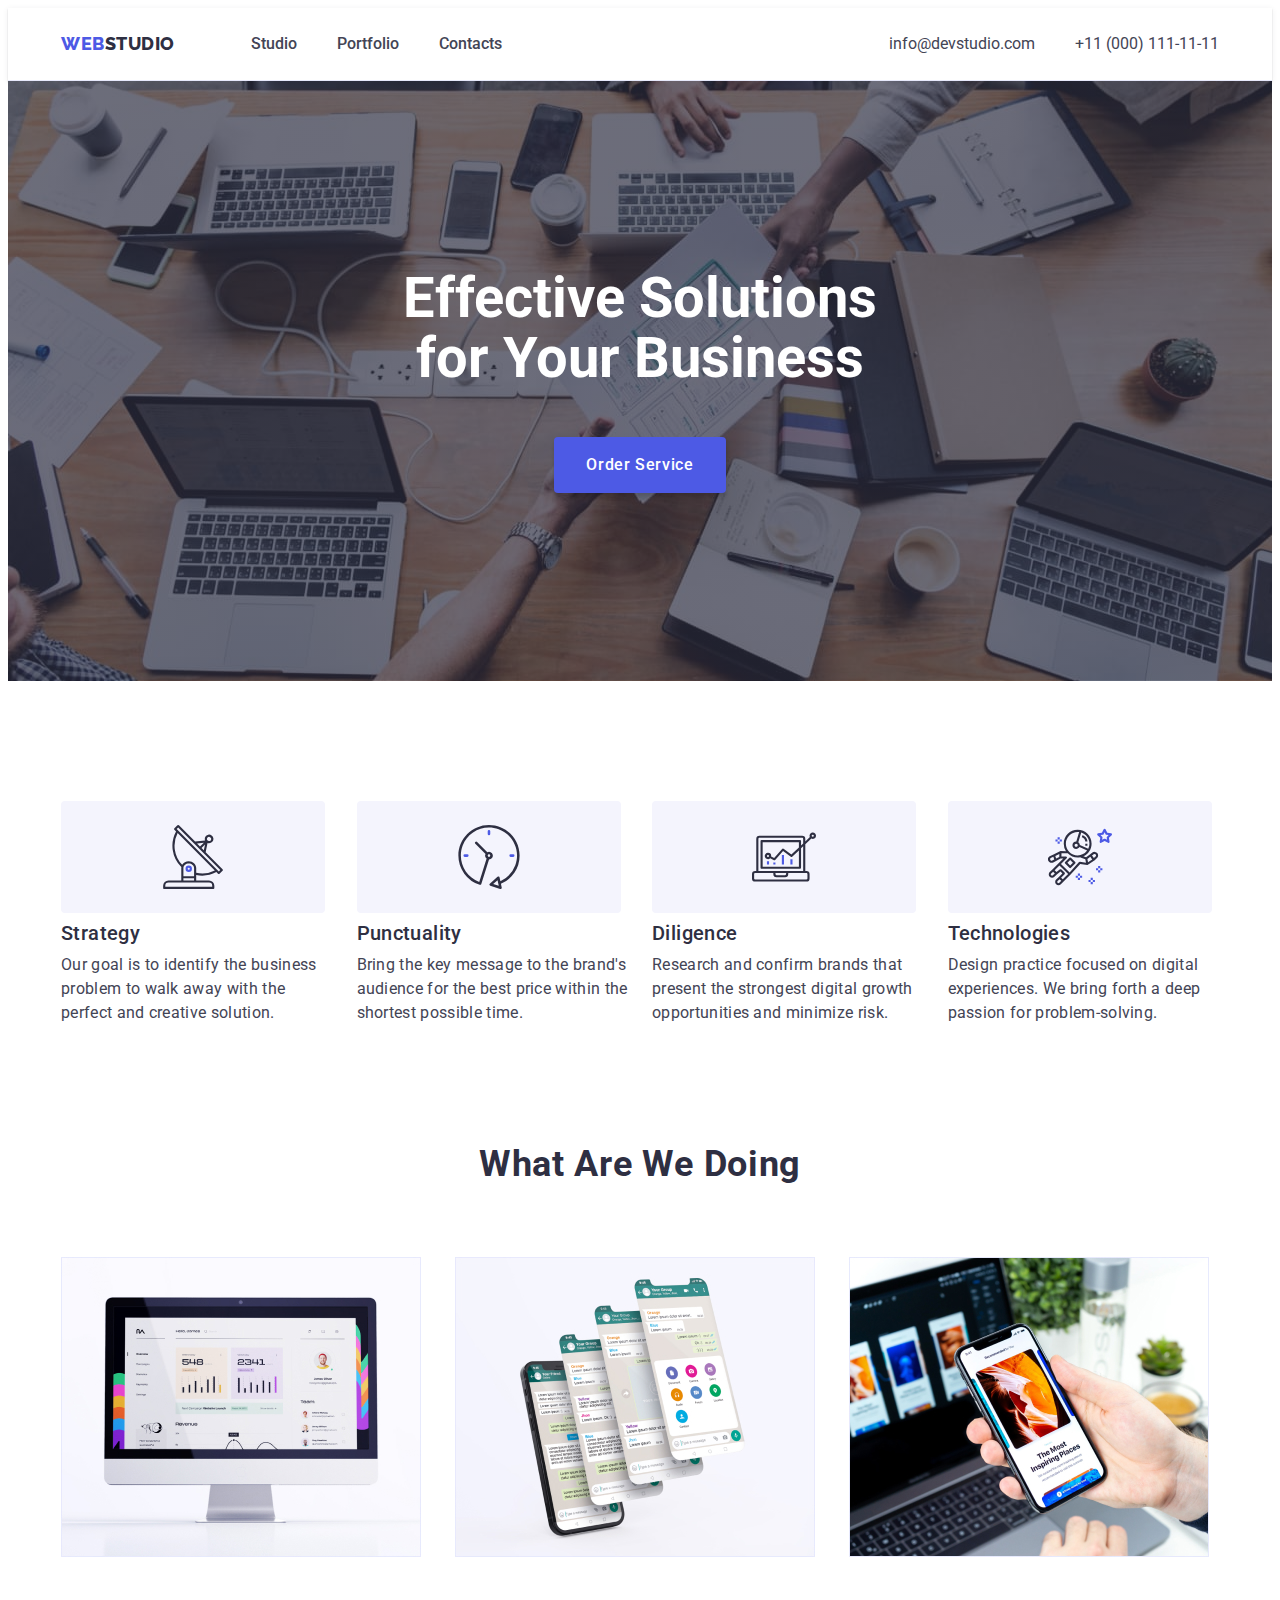
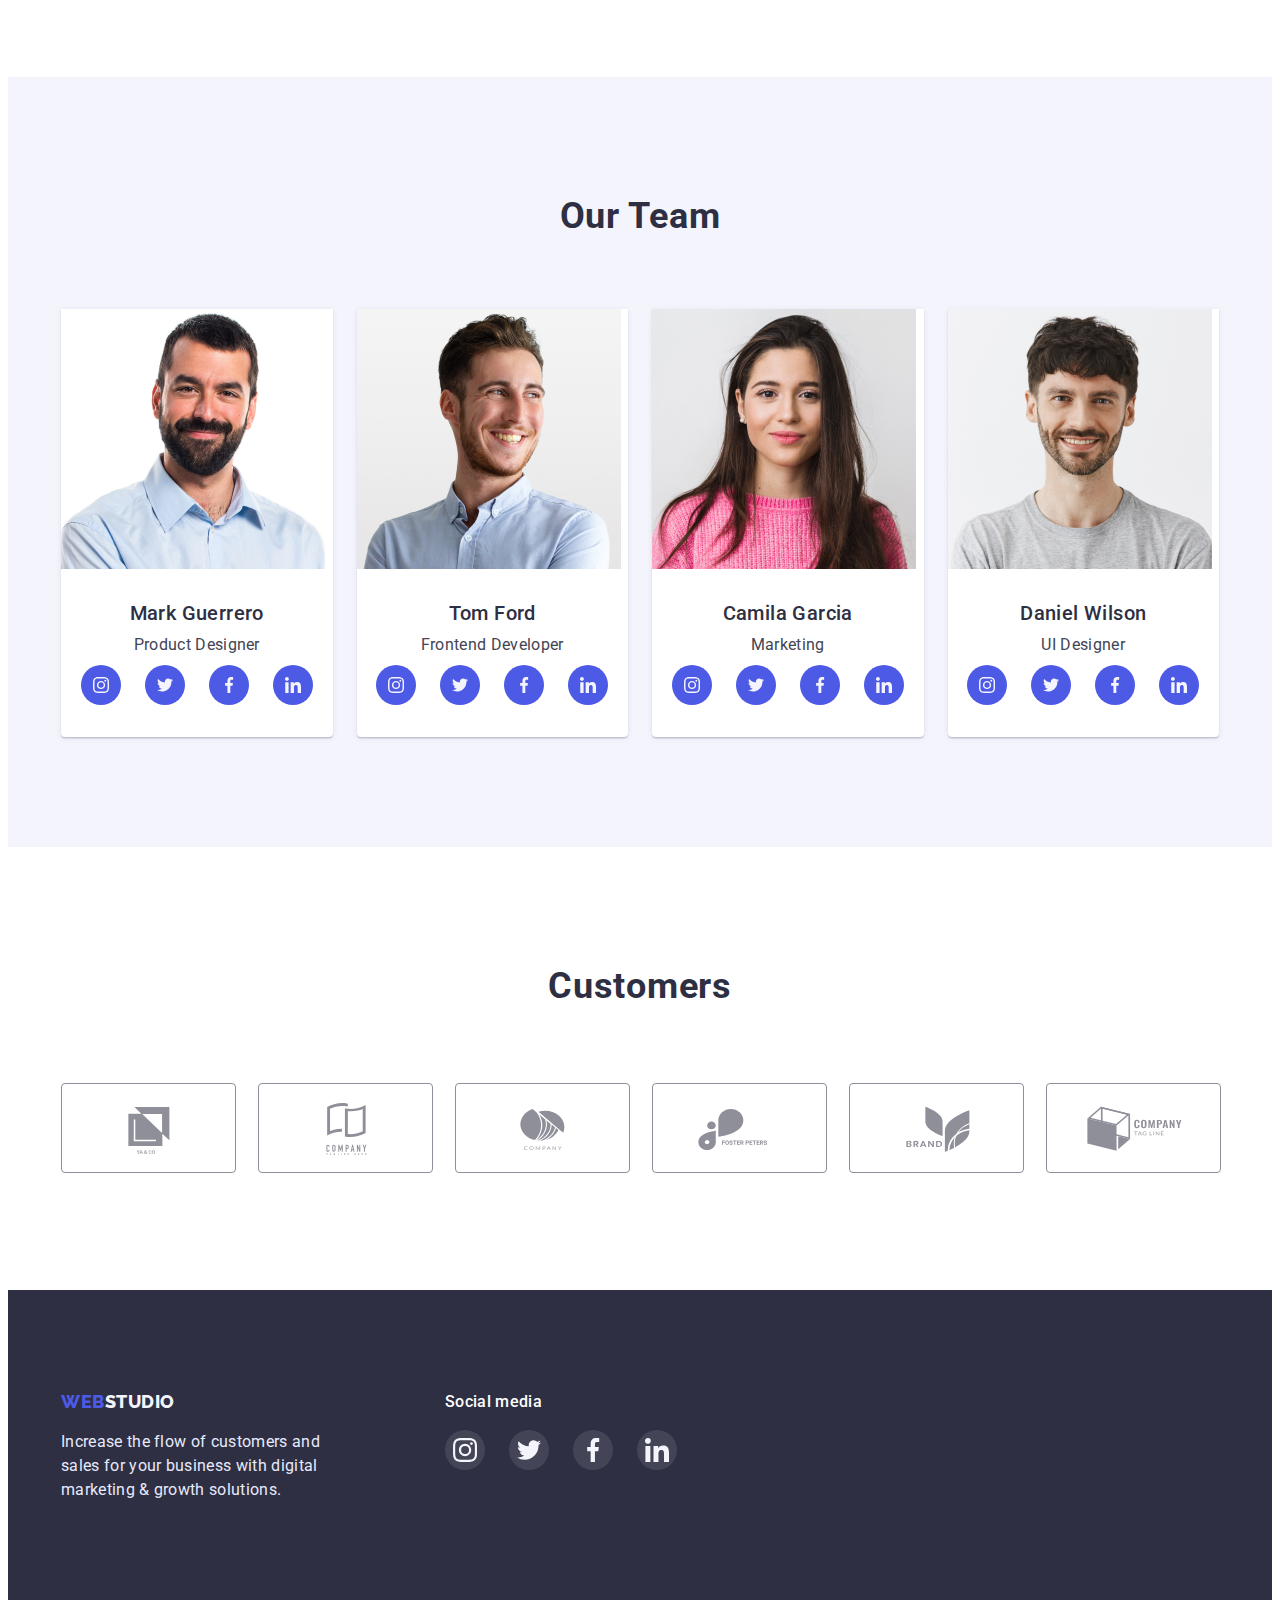
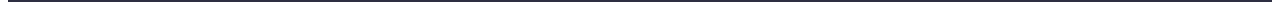
==== index.html @ 51e7d32e "Initial commit" ====
<!DOCTYPE html>
<html lang="en">

<head>
  <meta charset="UTF-8" />
  <meta http-equiv="X-UA-Compatible" content="IE=edge" />
  <meta name="viewport" content="width=device-width, initial-scale=1.0" />
  <title>WebStudio</title>
  <link rel="preconnect" href="https://fonts.googleapis.com" />
  <link rel="preconnect" href="https://fonts.gstatic.com" crossorigin />
  <link href="https://fonts.googleapis.com/css2?family=Raleway:wght@800&family=Roboto:wght@400;500;700;900&display=swap"
    rel="stylesheet" />
  <link rel="stylesheet" href="https://cdnjs.cloudflare.com/ajax/libs/modern-normalize/1.1.0/modern-normalize.min.css"
    integrity="sha512-wpPYUAdjBVSE4KJnH1VR1HeZfpl1ub8YT/NKx4PuQ5NmX2tKuGu6U/JRp5y+Y8XG2tV+wKQpNHVUX03MfMFn9Q=="
    crossorigin="anonymous" referrerpolicy="no-referrer" />
  <link rel="stylesheet" href="./css/styles.css" />
</head>

<body>
  <header class="header">
    <div class="container header-container">

      <nav class="nav-list">
        <a href="./index.html" class="logo">WEB<span class="logo-item-top">STUDIO</span> </a>
        <ul class="navigation-list">
          <li><a href="./index.html" class="navigation ">Studio</a></li>
          <li><a href="./portfolio.html" class="navigation ">Portfolio</a></li>
          <li><a href="" class="navigation contacts">Contacts</a></li>
        </ul>
      </nav>

      <address>
        <ul class="address-list">
          <li><a href="mailto:info@devstudio.com" class="contacts"> info@devstudio.com </a></li>
          <li><a href="tel:+110001111111" class="contacts"> +11 (000) 111-11-11 </a></li>
        </ul>
      </address>
    </div>
  </header>

  <!--todo---------hero-------------->

  <main>
    <section class="hero">
      <div class="container">
        <h1 class="main-title">Effective Solutions for Your Business</h1>
        <button type="button" class="button-studio">Order Service</button>
      </div>
    </section>

    <section class="section">
      <div class="container">
        <h2 class="visually-hidden">Feature</h2>
        <ul class="feature-container ">
          <li class="feature strategy-icon">
            <div class="icon">
              <svg width="64" height="64">
                <use href="./images/icons.svg#icon-antenna"></use>
              </svg>
            </div>
            <h3 class="main-item">Strategy</h3>
            <p class="main-text studio">
              Our goal is to identify the business problem to walk away with the perfect and creative solution.
            </p>
          </li>
          <li class="feature time-icon">
            <div class="icon">
              <svg width="64" height="64">
                <use href="./images/icons.svg#icon-clock"></use>
              </svg>
            </div>
            <h3 class="main-item">Punctuality</h3>
            <p class="main-text studio">
              Bring the key message to the brand's audience for the best price within the shortest possible time.
            </p>
          </li>
          <li class="feature diagram-icon">
            <div class="icon">
              <svg width="64" height="64">
                <use href="./images/icons.svg#icon-diagram"></use>
              </svg>
            </div>
            <h3 class="main-item">Diligence</h3>
            <p class="main-text studio">
              Research and confirm brands that present the strongest digital growth opportunities and minimize risk.
            </p>
          </li>
          <li class="feature tech-icon">
            <div class="icon">
              <svg width="64" height="64">
                <use href="./images/icons.svg#icon-astronaut"></use>
              </svg>
            </div>
            <h3 class="main-item">Technologies</h3>
            <p class="main-text studio">
              Design practice focused on digital experiences. We bring forth a deep passion for problem-solving.
            </p>
          </li>
        </ul>
      </div>
    </section>

    <section class="img-section">
      <div class="container">
        <h2 class="main-subtitle">What are we doing</h2>
        <ul class="img-studio-list">
          <li class="img-studio"><img src="./images/img1.jpg" alt="img1" width="360" /></li>
          <li class="img-studio"><img src="./images/img2.jpg" alt="img2" width="360" /></li>
          <li class="img-studio"><img src="./images/img3.jpg" alt="img3" width="360" /></li>
        </ul>
      </div>
    </section>

    <section class="main-team">
      <div class="container">
        <h2 class="main-subtitle">Our Team</h2>
        <ul class="card-team">
          <li class="main-list-team">
            <img src="./images/mark.jpg" alt="Mark Guerrero" width="264" />
            <div class="card-team-text">
              <h3 class="main-item">Mark Guerrero</h3>
              <p class="main-text team">Product Designer</p>
              <ul class="team-soc-list list">
                <li class="team-soc-item "><a href="" class="team-soc-link link"> <svg width="16" height="16"
                      class="team-soc-icon">
                      <use href="./images/icons.svg#icon-instagram"></use>
                    </svg></a></li>
                <li class="team-soc-item "><a href="" class="team-soc-link link"><svg width="16" height="16"
                      class="team-soc-icon">
                      <use href="./images/icons.svg#icon-twitter"></use>
                    </svg></a></li>
                <li class="team-soc-item "><a href="" class="team-soc-link link"><svg width="16" height="16"
                      class="team-soc-icon">
                      <use href="./images/icons.svg#icon-facebook"></use>
                    </svg></a></li>
                <li class="team-soc-item "><a href="" class="team-soc-link link"><svg width="16" height="16"
                      class="team-soc-icon">
                      <use href="./images/icons.svg#icon-linkedin"></use>
                    </svg></a></li>
              </ul>
            </div>
          </li>
          <li class="main-list-team">
            <img src="./images/tom.jpg" alt="Tom Ford" width="264" />
            <div class="card-team-text">
              <h3 class="main-item">Tom Ford</h3>
              <p class="main-text team">Frontend Developer</p>
              <ul class="team-soc-list list">
                <li class="team-soc-item "><a href="" class="team-soc-link link"> <svg width="16" height="16"
                      class="team-soc-icon">
                      <use href="./images/icons.svg#icon-instagram"></use>
                    </svg></a></li>
                <li class="team-soc-item "><a href="" class="team-soc-link link"><svg width="16" height="16"
                      class="team-soc-icon">
                      <use href="./images/icons.svg#icon-twitter"></use>
                    </svg></a></li>
                <li class="team-soc-item "><a href="" class="team-soc-link link"><svg width="16" height="16"
                      class="team-soc-icon">
                      <use href="./images/icons.svg#icon-facebook"></use>
                    </svg></a></li>
                <li class="team-soc-item "><a href="" class="team-soc-link link"><svg width="16" height="16"
                      class="team-soc-icon">
                      <use href="./images/icons.svg#icon-linkedin"></use>
                    </svg></a></li>
              </ul>
            </div>
          </li>
          <li class="main-list-team">
            <img src="./images/camila.jpg" alt="Camila Garcia" width="264" />
            <div class="card-team-text">
              <h3 class="main-item">Camila Garcia</h3>
              <p class="main-text team">Marketing</p>
              <ul class="team-soc-list list">
                <li class="team-soc-item "><a href="" class="team-soc-link link"> <svg width="16" height="16"
                      class="team-soc-icon">
                      <use href="./images/icons.svg#icon-instagram"></use>
                    </svg></a></li>
                <li class="team-soc-item "><a href="" class="team-soc-link link"><svg width="16" height="16"
                      class="team-soc-icon">
                      <use href="./images/icons.svg#icon-twitter"></use>
                    </svg></a></li>
                <li class="team-soc-item "><a href="" class="team-soc-link link"><svg width="16" height="16"
                      class="team-soc-icon">
                      <use href="./images/icons.svg#icon-facebook"></use>
                    </svg></a></li>
                <li class="team-soc-item "><a href="" class="team-soc-link link"><svg width="16" height="16"
                      class="team-soc-icon">
                      <use href="./images/icons.svg#icon-linkedin"></use>
                    </svg></a></li>
              </ul>
            </div>
          </li>
          <li class="main-list-team">
            <img src="./images/daniel.jpg" alt="Daniel Wilson" width="264" />
            <div class="card-team-text">
              <h3 class="main-item">Daniel Wilson</h3>
              <p class="main-text team">UI Designer</p>
              <ul class="team-soc-list list">
                <li class="team-soc-item "><a href="" class="team-soc-link link"> <svg width="16" height="16"
                      class="team-soc-icon">
                      <use href="./images/icons.svg#icon-instagram"></use>
                    </svg></a></li>
                <li class="team-soc-item "><a href="" class="team-soc-link link"><svg width="16" height="16"
                      class="team-soc-icon">
                      <use href="./images/icons.svg#icon-twitter"></use>
                    </svg></a></li>
                <li class="team-soc-item "><a href="" class="team-soc-link link"><svg width="16" height="16"
                      class="team-soc-icon">
                      <use href="./images/icons.svg#icon-facebook"></use>
                    </svg></a></li>
                <li class="team-soc-item "><a href="" class="team-soc-link link"><svg width="16" height="16"
                      class="team-soc-icon">
                      <use href="./images/icons.svg#icon-linkedin"></use>
                    </svg></a></li>
              </ul>
            </div>
          </li>
        </ul>
      </div>
    </section>
    <section class="customers-section">
      <div class="container">
        <h3 class="main-subtitle">customers</h3>
        <ul class="customers-list list">
          <li class="customers-list-item"><a href="" class="customers-link"><svg width="104" height="56"
                class="client-cust-icon">
                <use href="./images/icons.svg#icon-client1"></use>
              </svg></a></li>
          <li class="customers-list-item"><a href="" class="customers-link"><svg width="104" height="56"
                class="client-cust-icon">
                <use href="./images/icons.svg#icon-client2"></use>
              </svg></a></li>
          <li class="customers-list-item"><a href="" class="customers-link"><svg width="104" height="56"
                class="client-cust-icon">
                <use href="./images/icons.svg#icon-client3"></use>
              </svg></a></li>
          <li class="customers-list-item"><a href="" class="customers-link"><svg width="104" height="56"
                class="client-cust-icon">
                <use href="./images/icons.svg#icon-client4"></use>
              </svg></a></li>
          <li class="customers-list-item"><a href="" class="customers-link"><svg width="104" height="56"
                class="client-cust-icon">
                <use href="./images/icons.svg#icon-client5"></use>
              </svg></a></li>
          <li class="customers-list-item"><a href="" class="customers-link"><svg width="104" height="56"
                class="client-cust-icon">
                <use href="./images/icons.svg#icon-client6"></use>
              </svg></a></li>
        </ul>
      </div>
    </section>
  </main>

  <footer class="footer">
    <div class="container footer-block">

      <div>
        <a href="./index.html" class="logo"> WEB<span class="logo-item-bottom">STUDIO</span> </a>
        <p class="footer-text">
          Increase the flow of customers and sales for your business with digital marketing & growth solutions.
        </p>
      </div>
      <div class="footer-social">
        <p class="footer-media-title">Social media</p>
        <ul class="footer-soc-list list">
          <li class="footer-soc-item "><a href="" class="footer-soc-link link"><svg width="24" height="24"
                class="footer-soc-icon">
                <use href="./images/icons.svg#icon-instagram"></use>
              </svg></a></li>
          <li class="footer-soc-item "><a href="" class="footer-soc-link link"><svg width="24" height="24"
                class="footer-soc-icon">
                <use href="./images/icons.svg#icon-twitter"></use>
              </svg></a></li>
          <li class="footer-soc-item "><a href="" class="footer-soc-link link"><svg width="24" height="24"
                class="footer-soc-icon">
                <use href="./images/icons.svg#icon-facebook"></use>
              </svg></a></li>
          <li class="footer-soc-item "><a href="" class="footer-soc-link link"><svg width="24" height="24"
                class="footer-soc-icon">
                <use href="./images/icons.svg#icon-linkedin"></use>
              </svg></a></li>
        </ul>
      </div>
    </div>

  </footer>

</body>

</html>
---- css/styles.css ----
:root {
  --color-iris: #4d5ae5;
  --color-ocean: #404bbf;
  --color-green: #31d0aa;
  --color-navy-blue: #2e2f42;
  --color-slate: #434455;
  --color-light-slate: #8e8f99;
  --color-cornflower: #e7e9fc;
  --color-cloud: #f4f4fd;
  --color-navy-blue-modal: #2e2f42;
  --color-grey: #2e2f42;
  --color-white: #ffffff;
  --gradient-hero-grey: linear-gradient(rgba(46, 47, 66, 0.7), rgba(46, 47, 66, 0.7));
  --shadow-card: 0px 1px 6px rgba(46, 47, 66, 0.08), 0px 1px 1px rgba(46, 47, 66, 0.16), 0px 2px 1px rgba(46, 47, 66, 0.08);
}

body {
  font-family: "Roboto", sans-serif;
  color: var(--color-navy-blue);
  background-color: var(--color-white);
}

ul {
  list-style-type: none;
  padding: 0;
  margin: 0;
}

p,
h1,
h2,
h3,
h4,
h5,
h6 {
  margin: 0;
}


img {
  display: block;
  max-width: 100%;
  height: auto;
}

/**----------header------ */

.header {
  border-bottom: 1px solid var(--color-cornflower);
  box-shadow: 0px 2px 1px rgba(46, 47, 66, 0.08), 0px 1px 1px rgba(46, 47, 66, 0.16), 0px 1px 6px rgba(46, 47, 66, 0.08);
}

.header-container {
  display: flex;
  justify-content: space-between;
  align-items: center;
}

/**----------Logo-------- */

.logo {
  text-decoration: none;
  font-family: "Raleway";
  font-weight: 800;
  font-size: 18px;
  line-height: 1.33;
  color: var(--color-iris);
  letter-spacing: 0.03em;
}

.logo-item-top {
  color: var(--color-navy-blue);
}

.logo-item-bottom {
  color: var(--color-cloud);
}

/**----------Button------ */

.button-studio {
  cursor: pointer;
  color: var(--color-white);
  background-color: var(--color-iris);
  font-weight: 500;
  font-size: 16px;
  font-family: inherit;
  line-height: 1.5;
  letter-spacing: 0.04em;
  box-shadow: 0px 4px 4px rgba(0, 0, 0, 0.15);
  border-radius: 4px;
  padding: 16px 32px;
  min-width: 169px;
  margin-top: 48px;
  border: none;
}

.button-studio:hover,
.button-studio:focus {
  background-color: var(--color-ocean);
}

.button-portfolio-list {
  display: flex;
  justify-content: center;
  gap: 24px;
  margin-bottom: 72px;
}

.button-portfolio {
  cursor: pointer;
  color: var(--color-ocean);
  background-color: var(--color-cloud);
  font-weight: 500;
  font-size: 16px;
  font-family: inherit;
  line-height: 1.5;
  letter-spacing: 0.04em;
  border-radius: 4px;
  padding: 12px 24px;
  border: 1px solid var(--color-cornflower);
}

.button-portfolio:hover,
.button-portfolio:focus {
  background-color: var(--color-ocean);
  color: var(--color-white);
  border-color: transparent;
  box-shadow: 0px 3px 1px rgba(0, 0, 0, 0.1), 0px 2px 1px rgba(0, 0, 0, 0.08), 0px 2px 2px rgba(0, 0, 0, 0.12);
}

/**--------Nav-------------- */

.nav-list {
  display: flex;
  align-items: center;
}

.navigation {
  text-decoration: none;
  color: var(--color-slate);
  font-weight: 500;
  font-size: 16px;
  line-height: 1.5;
  padding-top: 24px;
  padding-bottom: 24px;
  display: block;
}

.navigation:hover,
.navigation:focus {
  color: var(--color-ocean);
}

.navigation-list {
  display: flex;
  gap: 40px;
  margin-left: 76px;
}

.contacts:hover,
.contacts:focus {
  color: var(--color-ocean);
}

.contacts {
  color: var(--color-slate);
  text-decoration: none;
  font-family: "Roboto";
  font-style: normal;
  font-size: 16px;
  line-height: 1.5;
  padding-top: 24px;
  padding-bottom: 24px;
  display: block;
}

.address-list {
  display: flex;
  gap: 40px;
}

/**------------Containers------------ */

.container {
  width: 1158px;
  padding-left: 15px;
  padding-right: 15px;
  margin: 0 auto;
}

.feature-container {
  display: flex;
  gap: 24px;
}

.feature-container>.feature {
  flex-basis: calc((100% - 72px) / 4);
}

.icon {
  display: flex;
  width: 264px;
  height: 112px;
  background-color: var(--color-cloud);
  border-radius: 4px;
  align-items: center;
  justify-content: center;
  margin-bottom: 8px;

}

.section {
  padding-top: 120px;
  padding-bottom: 120px;
}

.img-section {
  padding-bottom: 120px;
}

.section-portfolio {
  padding-top: 96px;
  padding-bottom: 120px;
}

/**--------- card -------------*/


.img-studio-list>.img-studio {
  flex-basis: calc((100% - 2*24px)/3);
}

.img-studio-list {
  display: flex;
  margin-top: 72px;
  gap: 24px;
}

.card-portfolio {
  padding: 0;
  margin: 0;
  display: flex;
  flex-wrap: wrap;
  margin-left: -24px;
  margin-top: -48px;
}

.card-portfolio>.card-item {
  flex-basis: calc(100% / 3 - 24px);
  margin-left: 24px;
  margin-top: 48px;
}

.link-portfolio {
  text-decoration: none;
  display: inline-block;
}

.link-portfolio:hover,
.link-portfolio:focus {
  box-shadow: var(--shadow-card);
}


.card-team {
  display: flex;
  margin-top: 72px;
  gap: 24px;
}

.card-text {
  padding: 32px 16px;
  border-bottom: 1px solid var(--color-cornflower);
  border-left: 1px solid var(--color-cornflower);
  border-right: 1px solid var(--color-cornflower);
}

/**----------hero----------------- */

.hero {
  max-width: 1440px;
  background-color: var(--color-navy-blue);
  background-image: var(--gradient-hero-grey), url(../images/bg-img.jpg);
  background-repeat: no-repeat;
  background-size: cover;
  background-position: center;
  padding-top: 188px;
  padding-bottom: 188px;
  text-align: center;
  margin-left: auto;
  margin-right: auto;
}


/**------------- text-------------- */


.main-title {
  color: var(--color-white);
  font-size: 56px;
  line-height: 1.07;
  max-width: 496px;
  margin: 0 auto;
  text-align: center;
}

.main-subtitle {
  text-align: center;
  text-transform: capitalize;
  font-size: 36px;
  line-height: 1.11;
  letter-spacing: 0.02em;
}

.main-team {
  background-color: var(--color-cloud);
  padding-top: 120px;
  padding-bottom: 110px;

}

.main-list-team {
  background-color: var(--color-white);
  text-align: center;
  box-shadow: var(--shadow-card);
  border-radius: 0px 0px 4px 4px;
  flex-basis: calc((100% - 72px) / 4);
}

.team-soc-list {
  display: flex;
  justify-content: center;
  gap: 24px;
}


.team-soc-item {
  width: 40px;
  height: 40px;
}

.team-soc-link {
  width: 100%;
  height: 100%;
  border-radius: 50%;
  background-color: var(--color-iris);
  display: flex;
  align-items: center;
  justify-content: center;
}

.team-soc-icon {
  fill: var(--color-cloud);
}

.team-soc-link:hover,
.team-soc-link:focus {
  background-color: var(--color-ocean);
}



/**------card text-------- */

.card-team-text {
  padding: 32px 16px;
}


.main-item {
  font-weight: 500;
  font-size: 20px;
  line-height: 1.2;
  letter-spacing: 0.02em;
  color: var(--color-navy-blue);
}

.main-text {
  font-size: 16px;
  line-height: 1.5;
  letter-spacing: 0.02em;
  color: var(--color-slate);
  margin-top: 8px;
}

.main-text.team {
  margin-bottom: 8px;
}

/**-----------------customers-----------------*/


.customers-section {
  padding-top: 120px;
  padding-bottom: 119px;
}

.customers-list {
  margin-top: 76px;
  display: flex;
  gap: 24px;
}

.customers-list-item {
  width: 168px;
  height: 88px;
  flex-basis: calc((100% - 120px) / 6);
}


.customers-link {
  display: flex;
  width: 100%;
  height: 100%;
  align-items: center;
  justify-content: center;
  fill: var(--color-light-slate);
  border: 1px solid var(--color-light-slate);
  border-radius: 4px;
}

a.customers-link:hover,
a.customers-link:focus {
  fill: var(--color-ocean);
  border-color: var(--color-ocean);

}



/**----------footer------------ */

.footer-text {
  font-size: 16px;
  line-height: 1.5;
  letter-spacing: 0.02em;
  color: var(--color-cornflower);
  max-width: 264px;
  margin-top: 16px;
}

.footer-social {
  margin-left: 120px;
}

.footer {
  display: flex;
  background-color: var(--color-navy-blue);
  padding-top: 100px;
  padding-bottom: 100px;
}

.footer-block {
  display: flex;
}

.footer-media-title {
  font-family: 'Roboto';
  font-weight: 500;
  font-size: 16px;
  line-height: 1.5;
  letter-spacing: 0.02em;
  color: var(--color-white);
}


.footer-soc-list {
  display: flex;
  justify-content: center;
  gap: 24px;
  margin-top: 16px;
}


.footer-soc-item {
  width: 40px;
  height: 40px;
}

.footer-soc-link {
  width: 100%;
  height: 100%;
  border-radius: 50%;
  display: flex;
  align-items: center;
  justify-content: center;
  background-color: rgba(255, 255, 255, 0.1);
}

.footer-soc-icon {
  fill: var(--color-cloud);

}


.footer-soc-link:hover,
.footer-soc-link:focus {
  background-color: var(--color-green);
}




/*todo----------- hide----------title */

.visually-hidden {
  position: absolute;
  white-space: nowrap;
  width: 1px;
  height: 1px;
  overflow: hidden;
  border: 0;
  padding: 0;
  clip: rect(0 0 0 0);
  clip-path: inset(50%);
  margin: -1px;
}
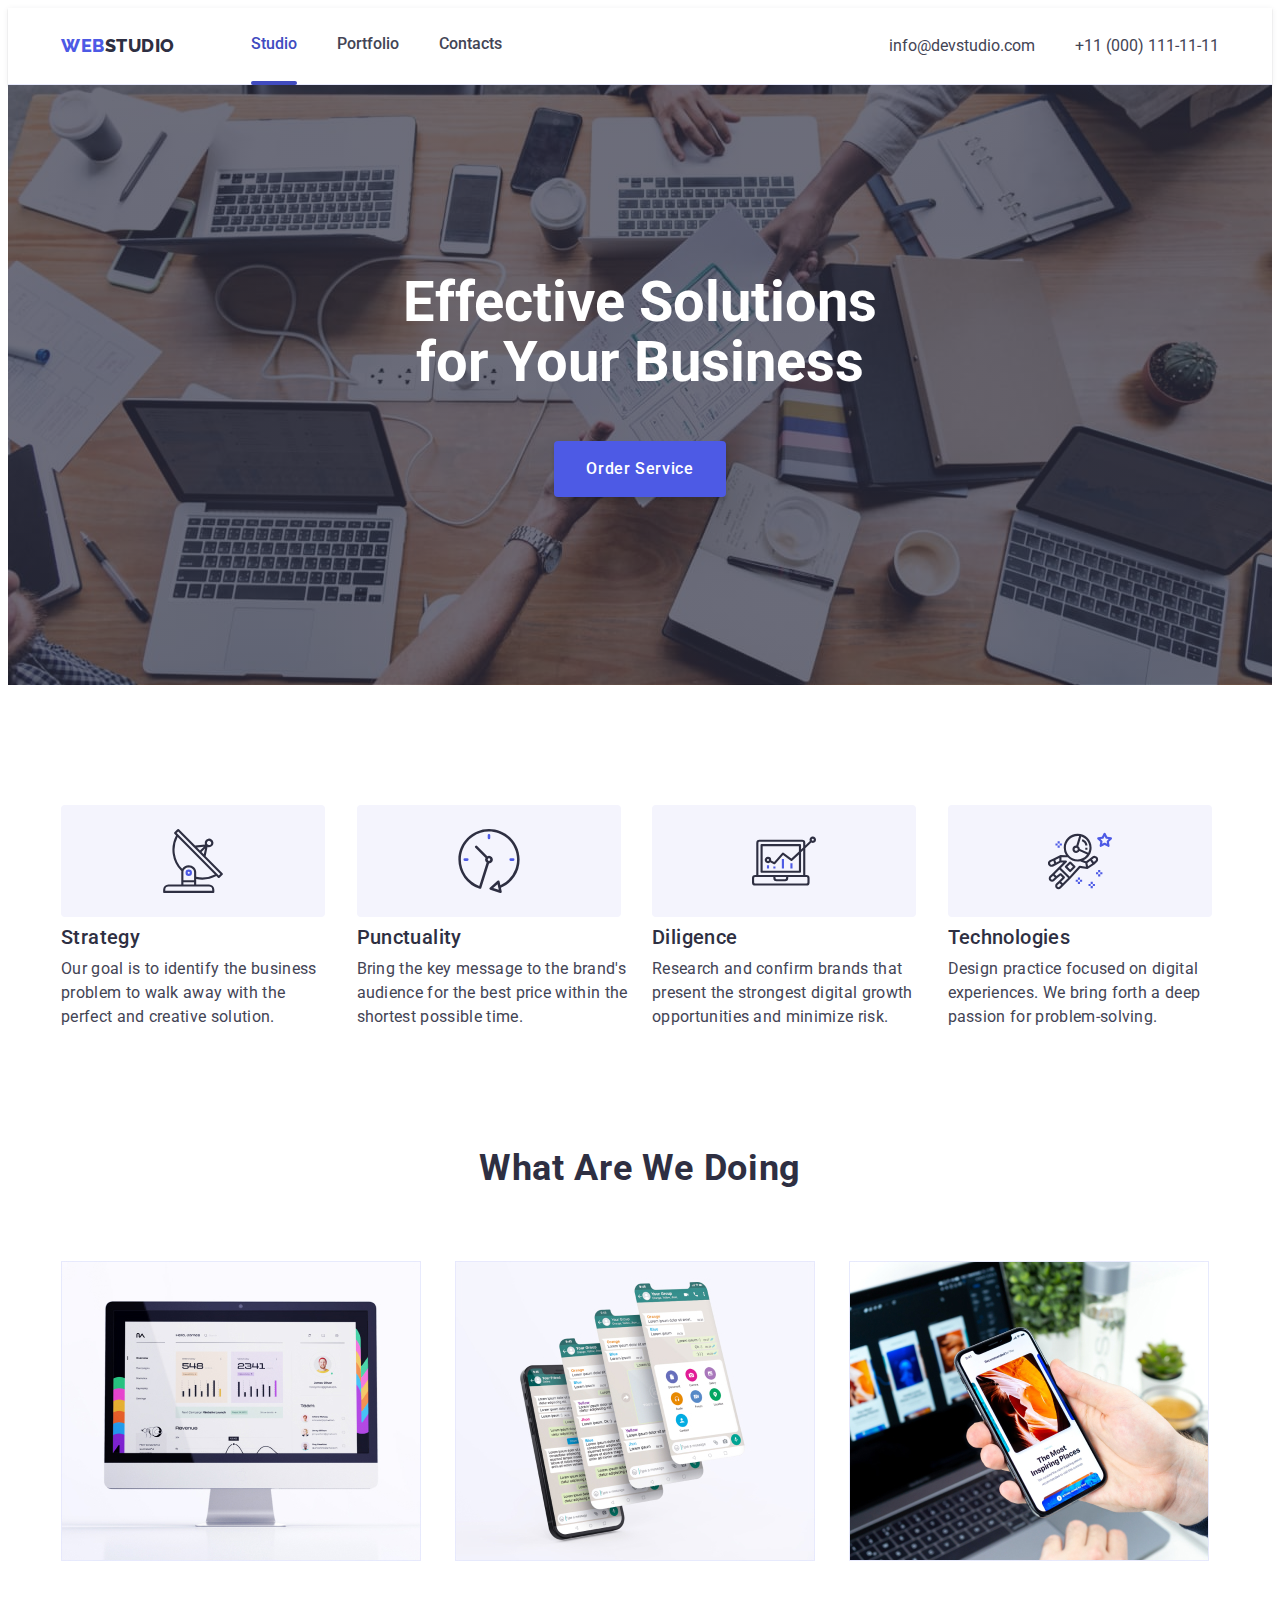
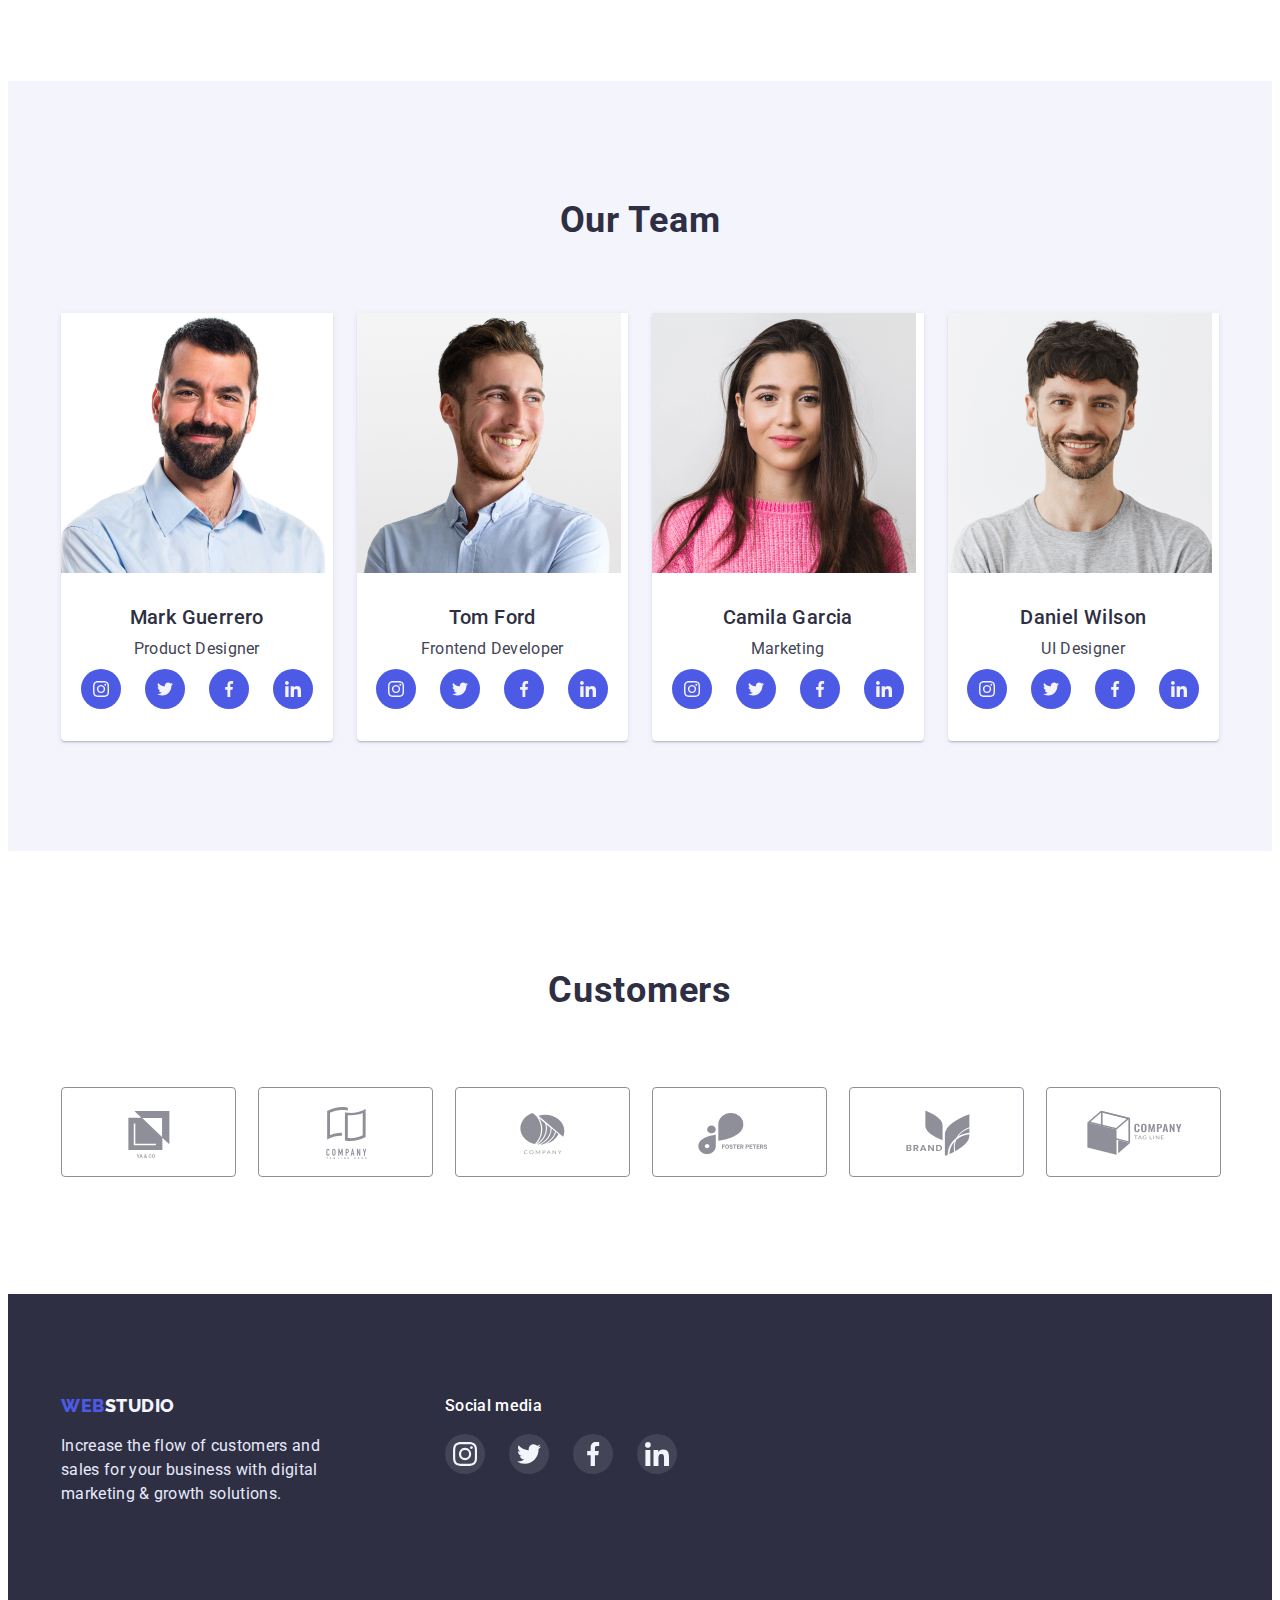
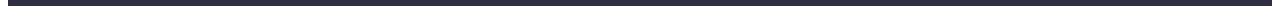
==== commit d7378f63: "hw-5" ====
--- a/index.html
+++ b/index.html
@@ -23,9 +23,10 @@
       <nav class="nav-list">
         <a href="./index.html" class="logo">WEB<span class="logo-item-top">STUDIO</span> </a>
         <ul class="navigation-list">
-          <li><a href="./index.html" class="navigation ">Studio</a></li>
+          <li class="active-page studio-page"><a href="./index.html" class="navigation active-page-header ">Studio</a>
+          </li>
           <li><a href="./portfolio.html" class="navigation ">Portfolio</a></li>
-          <li><a href="" class="navigation contacts">Contacts</a></li>
+          <li><a href="" class="navigation">Contacts</a></li>
         </ul>
       </nav>
 
@@ -44,7 +45,7 @@
     <section class="hero">
       <div class="container">
         <h1 class="main-title">Effective Solutions for Your Business</h1>
-        <button type="button" class="button-studio">Order Service</button>
+        <button type="button" class="button-studio" data-modal-open>Order Service</button>
       </div>
     </section>
 
@@ -284,7 +285,14 @@
     </div>
 
   </footer>
-
+  <div class="backdrop is-hidden" data-modal>
+    <div class="modal">
+      <button type="button" class="close-modal" data-modal-close><svg width="24" height="24">
+          <use href="./images/icons.svg#icon-close"></use>
+        </svg></button>
+    </div>
+  </div>
+  <script src="./js/modal.js"></script>
 </body>
 
 </html>--- a/css/styles.css
+++ b/css/styles.css
@@ -12,7 +12,10 @@
   --color-white: #ffffff;
   --gradient-hero-grey: linear-gradient(rgba(46, 47, 66, 0.7), rgba(46, 47, 66, 0.7));
   --shadow-card: 0px 1px 6px rgba(46, 47, 66, 0.08), 0px 1px 1px rgba(46, 47, 66, 0.16), 0px 2px 1px rgba(46, 47, 66, 0.08);
-}
+  --animation-hover-transition: 250ms cubic-bezier(0.4, 0, 0.2, 1);
+
+}
+
 
 body {
   font-family: "Roboto", sans-serif;
@@ -93,6 +96,7 @@
   min-width: 169px;
   margin-top: 48px;
   border: none;
+  transition: var(--animation-hover-transition);
 }
 
 .button-studio:hover,
@@ -119,6 +123,8 @@
   border-radius: 4px;
   padding: 12px 24px;
   border: 1px solid var(--color-cornflower);
+  transition: var(--animation-hover-transition);
+
 }
 
 .button-portfolio:hover,
@@ -147,10 +153,36 @@
   display: block;
 }
 
+.active-page-header {
+  color: var(--color-ocean);
+}
+
 .navigation:hover,
 .navigation:focus {
   color: var(--color-ocean);
 }
+
+.active-page::after {
+  display: block;
+  content: "";
+  height: 4px;
+  background-size: contain;
+  background-repeat: no-repeat;
+  position: relative;
+  bottom: -1px;
+}
+
+.active-page.portfolio-page::after {
+  background-image: url(../images/hover.svg);
+
+}
+
+.active-page.studio-page::after {
+  background-image: url(../images/hover-studio.svg);
+
+}
+
+
 
 .navigation-list {
   display: flex;
@@ -252,15 +284,52 @@
   margin-top: 48px;
 }
 
+/**------------overflow--------  */
+
+.card-overlay {
+  position: relative;
+  overflow: hidden;
+}
+
+
+.overlay {
+
+  position: absolute;
+  top: 0;
+  left: 0;
+  width: 100%;
+  height: 100%;
+  background: #4D5AE5;
+  transform: translatey(100%);
+  transition: var(--animation-hover-transition);
+
+}
+
+.text {
+  font-size: 16px;
+  line-height: 1.5;
+  letter-spacing: 0.02em;
+  color: var(--color-cloud);
+  padding: 40px 32px 164px;
+}
+
+.card-item:hover .overlay,
+.card-item:focus .overlay {
+  transform: translateY(0);
+}
+
 .link-portfolio {
   text-decoration: none;
   display: inline-block;
+
 }
 
 .link-portfolio:hover,
 .link-portfolio:focus {
   box-shadow: var(--shadow-card);
-}
+
+}
+
 
 
 .card-team {
@@ -274,6 +343,7 @@
   border-bottom: 1px solid var(--color-cornflower);
   border-left: 1px solid var(--color-cornflower);
   border-right: 1px solid var(--color-cornflower);
+
 }
 
 /**----------hero----------------- */
@@ -348,6 +418,7 @@
   display: flex;
   align-items: center;
   justify-content: center;
+  transition: var(--animation-hover-transition);
 }
 
 .team-soc-icon {
@@ -383,6 +454,11 @@
   color: var(--color-slate);
   margin-top: 8px;
 }
+
+
+
+
+
 
 .main-text.team {
   margin-bottom: 8px;
@@ -418,6 +494,7 @@
   fill: var(--color-light-slate);
   border: 1px solid var(--color-light-slate);
   border-radius: 4px;
+  transition: var(--animation-hover-transition);
 }
 
 a.customers-link:hover,
@@ -486,6 +563,7 @@
   align-items: center;
   justify-content: center;
   background-color: rgba(255, 255, 255, 0.1);
+  transition: var(--animation-hover-transition);
 }
 
 .footer-soc-icon {
@@ -499,6 +577,54 @@
   background-color: var(--color-green);
 }
 
+.backdrop {
+  position: fixed;
+  top: 0;
+  left: 0;
+  width: 100%;
+  height: 100%;
+  background: rgba(46, 47, 66, 0.4);
+  opacity: 1;
+  transition: opacity 500ms cubic-bezier(0.4, 0, 0.2, 1), visibility 500ms cubic-bezier(0.4, 0, 0.2, 1);
+  transform: perspective(800px);
+
+}
+
+.modal {
+  position: absolute;
+  left: 50%;
+  top: 50%;
+  width: 408px;
+  height: 576px;
+  background-color: var(--color-white);
+  padding: 24px;
+  box-shadow: 0px 1px 1px rgba(0, 0, 0, 0.14), 0px 1px 3px rgba(0, 0, 0, 0.12), 0px 2px 1px rgba(0, 0, 0, 0.2);
+  border-radius: 4px;
+  transform: scale(1) translate(-50%, -50%);
+  transition: transform 300ms cubic-bezier(0.4, 0, 0.2, 1);
+}
+
+
+.backdrop.is-hidden {
+  opacity: 0;
+  visibility: hidden;
+  pointer-events: none;
+}
+
+
+.backdrop.is-hidden .modal {
+  transform: translate(-50%, -50%)scale(0.25) rotateX(90deg) rotateY(90deg);
+  transition: transform 300ms cubic-bezier(0.4, 0, 0.2, 1);
+
+}
+
+
+.close-modal {
+  display: block;
+  border-color: transparent;
+  background-color: #ffffff;
+  margin-left: auto;
+}
 
 
 
